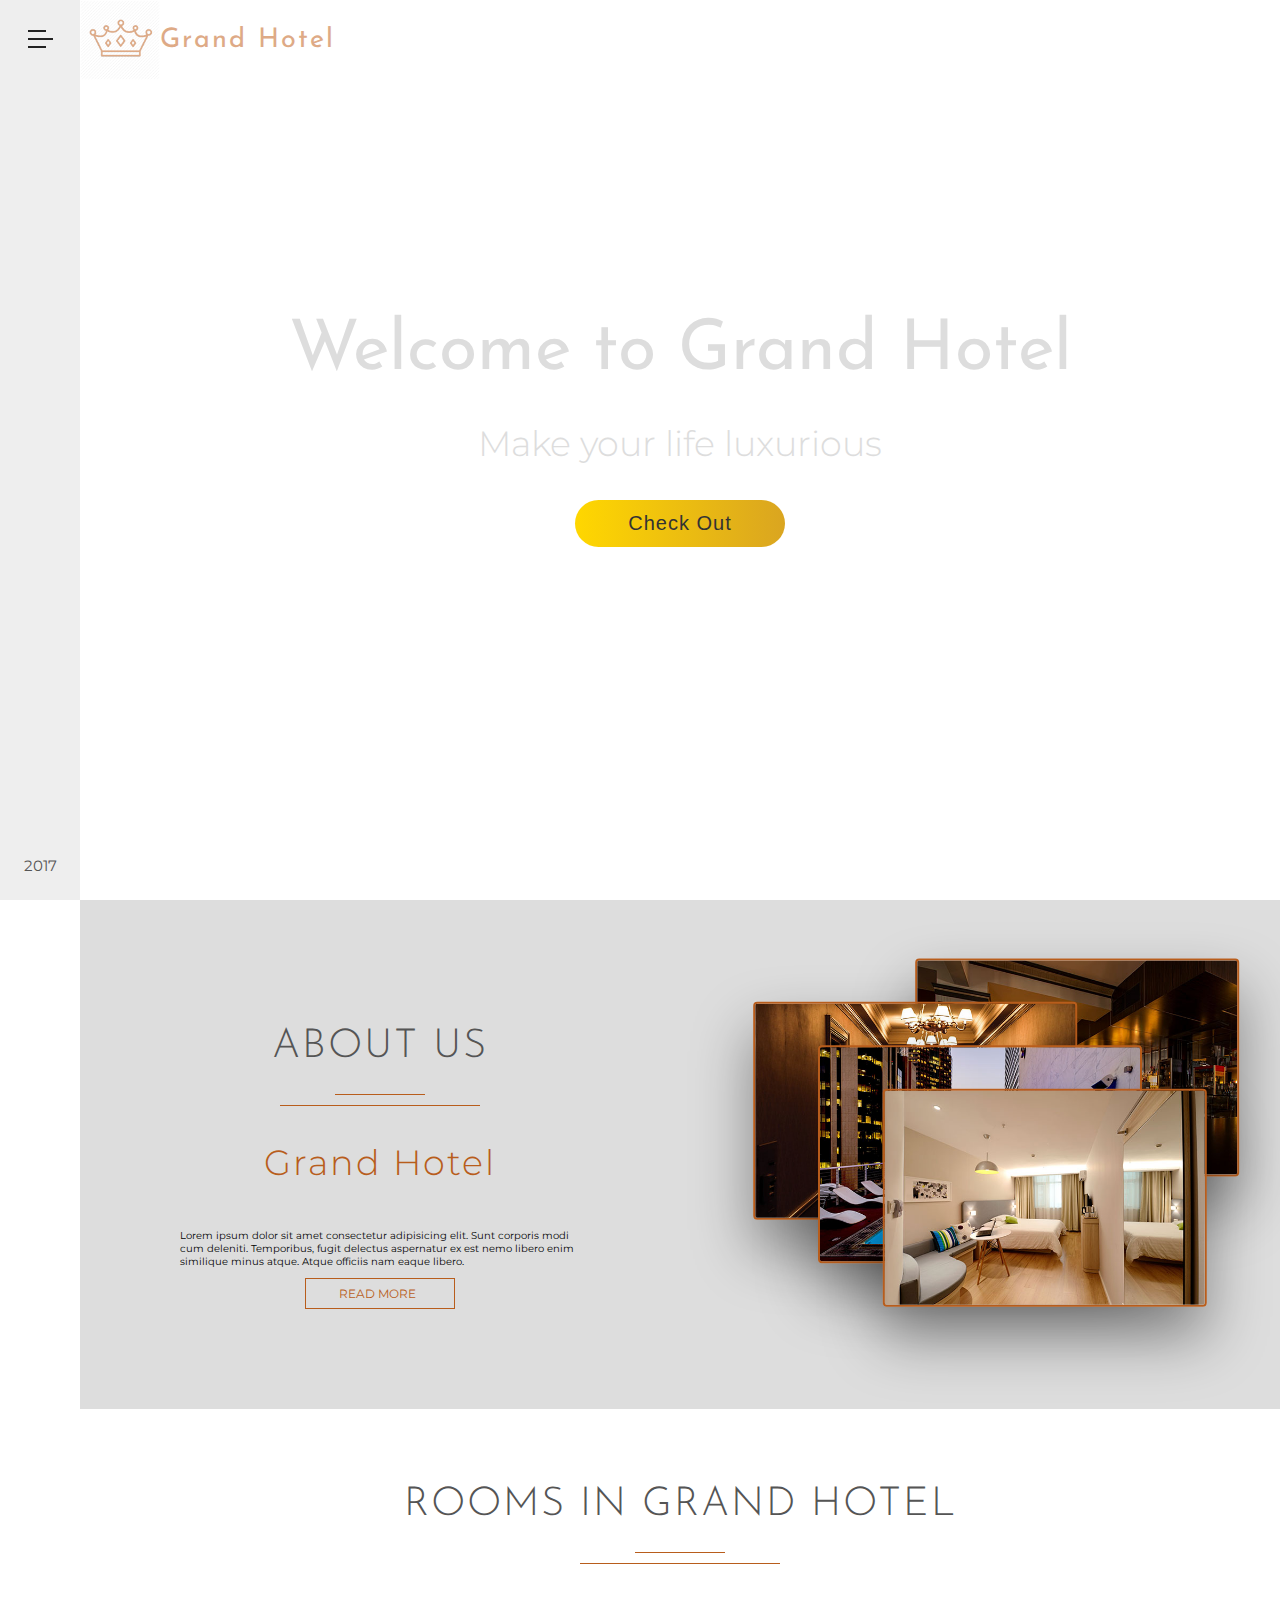
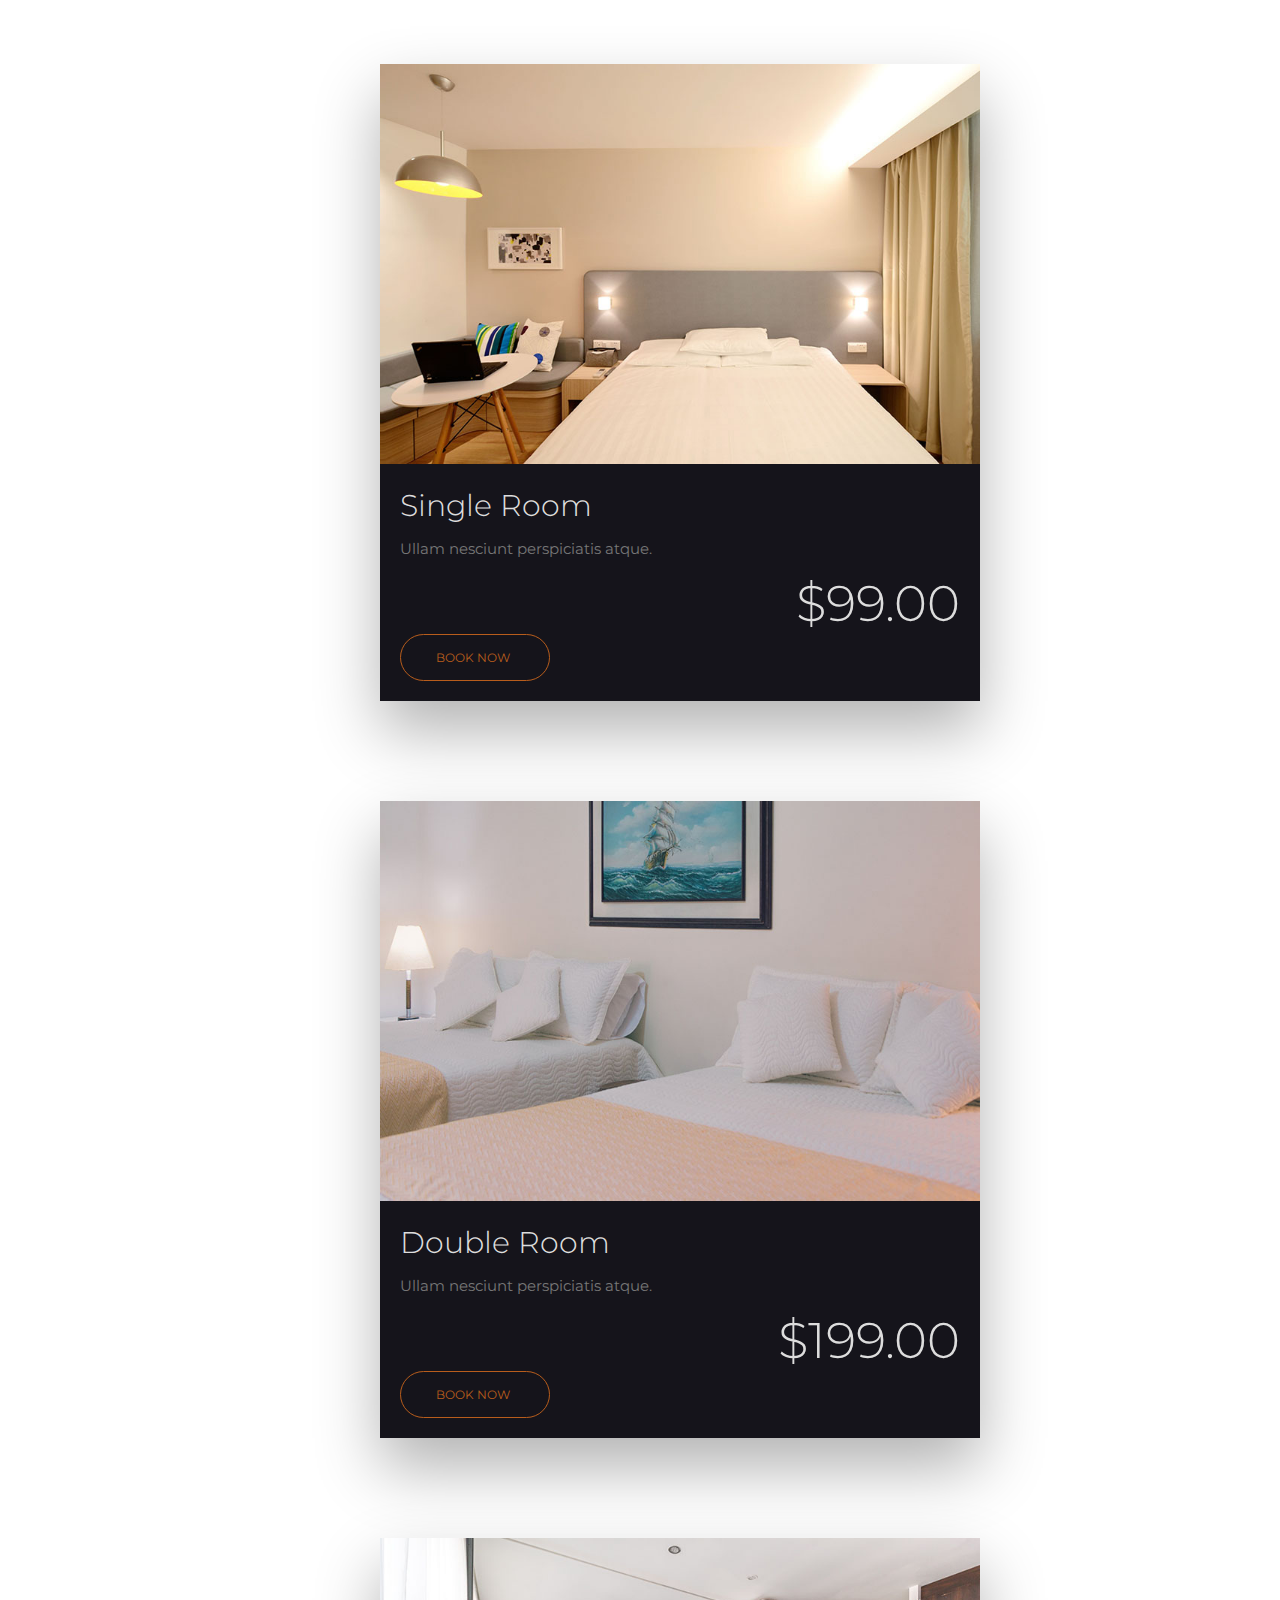
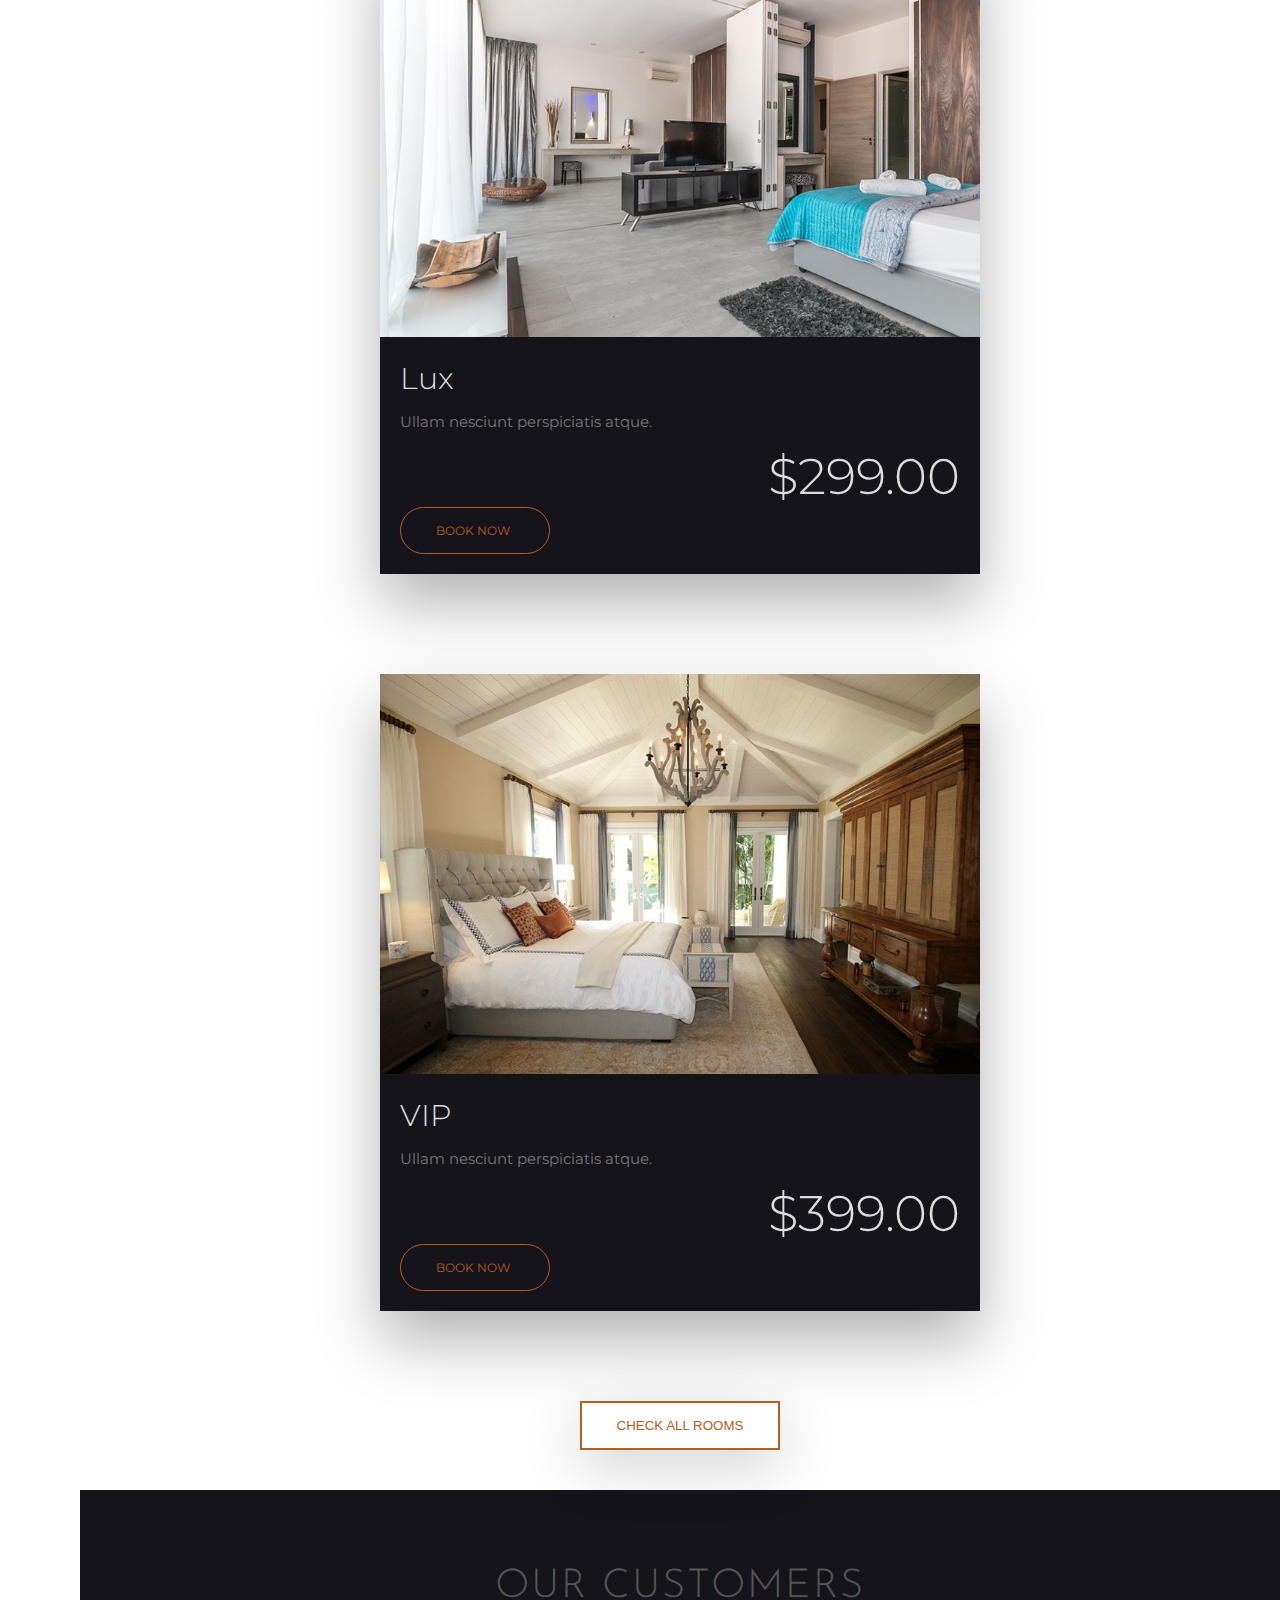
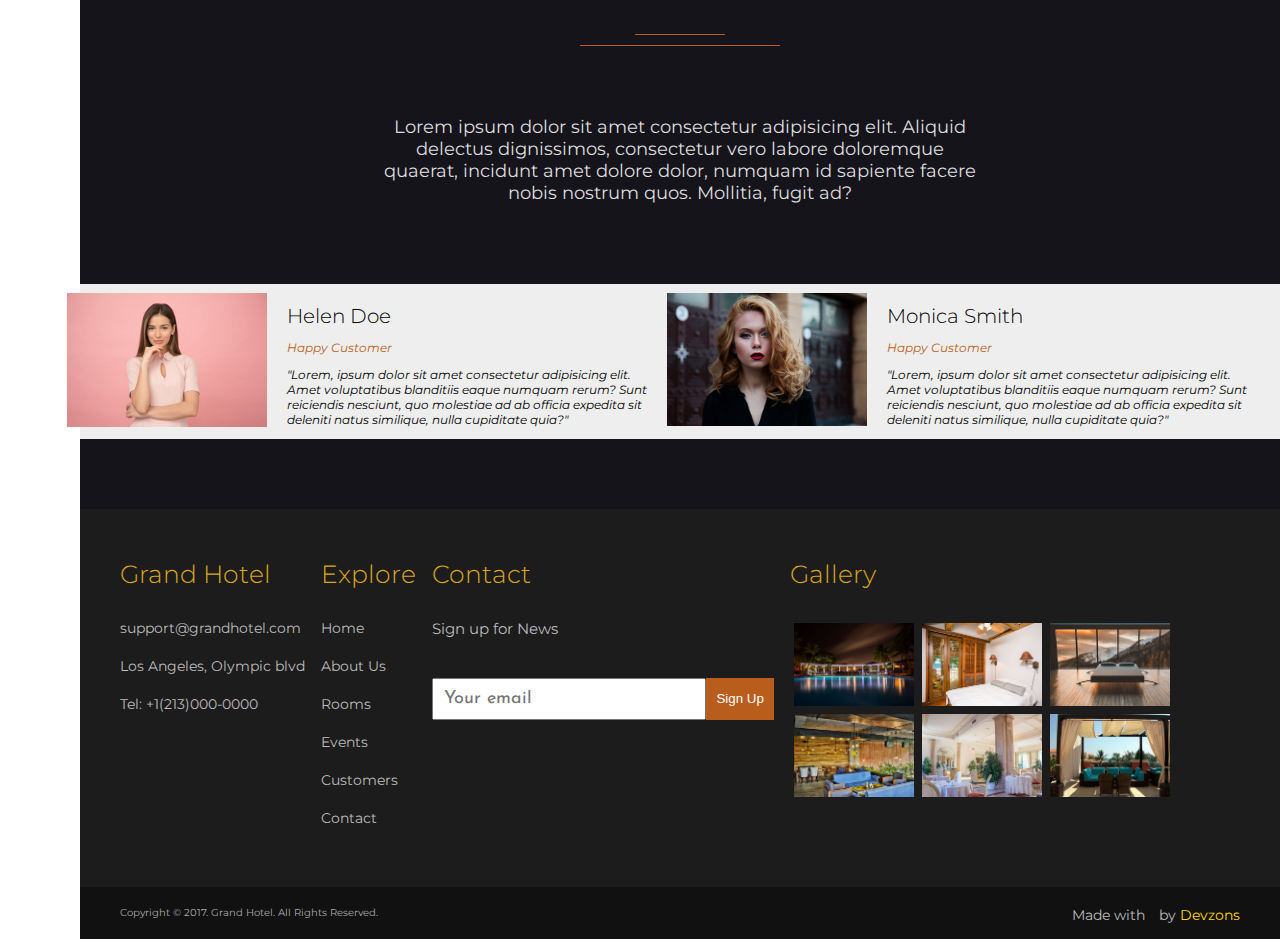
==== index.html @ ef4c30ae "one page site using flex, sidebar navigation" ====
<!DOCTYPE html>
<html lang="en">
<head>
    <meta charset="UTF-8">
    <meta name="viewport" content="width=device-width, initial-scale=1.0">
    <meta http-equiv="X-UA-Compatible" content="ie=edge">
    <title>Grand Hotel</title>
    <link rel="shortcut icon" type="image/png" href="img/crown.png">
    <link rel="stylesheet" href="https://use.fontawesome.com/releases/v5.6.3/css/all.css" integrity="sha384-UHRtZLI+pbxtHCWp1t77Bi1L4ZtiqrqD80Kn4Z8NTSRyMA2Fd33n5dQ8lWUE00s/" crossorigin="anonymous">
    <link href="https://fonts.googleapis.com/css?family=Montserrat:100,100i,200,200i,300,300i,400,400i,500,500i,600,600i,700" rel="stylesheet">
    <link href="https://fonts.googleapis.com/css?family=Josefin+Sans:100,100i,300,300i,400,400i,600,600i,700,700i" rel="stylesheet">
    <link rel="stylesheet" href="css/style.css">
</head>
<body>
    
  <!-- Navbar -->
  <div class="navbar">

    <input type="checkbox" class="checkbox" id="click" hidden>

    <!-- sidebar -->
    <div class="sidebar">
      <label for="click">
        <div class="menu-icon">
          <div class="line line-1"></div>
          <div class="line line-2"></div>
          <div class="line line-3"></div>
        </div>
      </label>

      <ul class="social-icons-list">
        <li><a href="#" class="social-link"><i class="fab fa-facebook-f"></i></a></li>
        <li><a href="#" class="social-link"><i class="fab fa-twitter"></i></a></li>
        <li><a href="#" class="social-link"><i class="fab fa-google-plus-g"></i></a></li>
        <li><a href="#" class="social-link"><i class="fab fa-instagram"></i></a></li>
      </ul>

      <div class="year">
        <p>2017</p>
      </div>
    </div>
    <!-- end of sidebar -->

    <!-- navigation -->
    <nav class="navigation">
      <div class="navigation-header">
        <h1 class="navigation-heading">Grand Hotel</h1>

        <form action="" class="navigation-search">
          <input type="text" class="navigation-search-input" placeholder="Search...">
          <button class="navigation-search-btn">
            <i class="fas fa-search"></i>
          </button>
        </form>
      </div>

      <ul class="navigation-list">
        <li class="navigation-item"><a href="#" class="navigation-link">Home</a></li>
        <li class="navigation-item"><a href="#" class="navigation-link">About us</a></li>
        <li class="navigation-item"><a href="#" class="navigation-link">Rooms</a></li>
        <li class="navigation-item"><a href="#" class="navigation-link">Events</a></li>
        <li class="navigation-item"><a href="#" class="navigation-link">Customers</a></li>
        <li class="navigation-item"><a href="#" class="navigation-link">Contact</a></li>
      </ul>

      <div class="copyright">
        <p>&copy; 2017. Grand Hotel. All Rights are Reserved.</p>
      </div>
    </nav>
    <!-- end of navigation -->
  </div><!--navbar-->

  <!-- header -->
  <header class="header">
    <div class="brand">
      <div><img src="img/crown.png" width="80"></div>
      <h3 class="hotel-heading">Grand Hotel</h3>
    </div>

    <div class="banner">
      <h1 class="banner-heading">Welcome to Grand Hotel</h1>
      <p class="banner-paragraph">Make your life luxurious</p>
      <button class="banner-button">Check Out</button>
    </div>
  </header>
  <!-- end of header -->

  <!-- about us -->
  <section class="about-us">
    <div class="about-us-content">
      <h1 class="common-heading">About Us</h1>
      <div class="underline">
        <div class="small-underline"></div>
        <div class="big-underline"></div>
      </div>
      <h3 class="sub-heading">Grand Hotel</h3>
      <p class="about-us-paragraphe">Lorem ipsum dolor sit amet consectetur adipisicing elit. Sunt corporis modi cum deleniti. Temporibus, fugit delectus aspernatur ex est nemo libero enim similique minus atque. Atque officiis nam eaque libero.</p>
      <button class="about-us-btn">
        Read More 
        <i class="fas fa-angle-double-right btn-arrow"></i>
      </button>
    </div>

    <div class="about-us-images">
      <img src="img/about-us-img-1.jpeg" class="image image-1">
      <img src="img/about-us-img-2.jpeg" class="image image-2">
      <img src="img/about-us-img-3.jpeg" class="image image-3">
      <img src="img/about-us-img-4.jpeg" class="image image-4">
    </div>
  </section>
  <!-- end of about us -->

  <!-- rooms -->
  <section class="rooms">
      <div class="common-header">
        <h1 class="common-heading">Rooms in Grand Hotel</h1>
        <div class="underline">
          <div class="small-underline"></div>
          <div class="big-underline"></div>
        </div>
      </div>
      <div class="rooms-cards-wrapper">
        <div class="room-card">
          <img src="img/single-room.jpeg" class="room-img">
          <div class="room-card-content">
            <h4 class="room-card-heading">Single Room</h4>
            <p class="room-card-paragraph">Ullam nesciunt perspiciatis atque.</p>
            <p class="room-card-price">$99.00</p>
            <button class="room-card-btn">
              Book Now
              <i class="fas fa-angle-double-right btn-arrow"></i>
            </button>
          </div>
        </div>
        <div class="room-card">
          <img src="img/double-room.jpeg" class="room-img">
          <div class="room-card-content">
            <h4 class="room-card-heading">Double Room</h4>
            <p class="room-card-paragraph">Ullam nesciunt perspiciatis atque.</p>
            <p class="room-card-price">$199.00</p>
            <button class="room-card-btn">
              Book Now
              <i class="fas fa-angle-double-right btn-arrow"></i>
            </button>
          </div>
        </div>
        <div class="room-card">
          <img src="img/lux.jpeg" class="room-img">
          <div class="room-card-content">
            <h4 class="room-card-heading">Lux</h4>
            <p class="room-card-paragraph">Ullam nesciunt perspiciatis atque.</p>
            <p class="room-card-price">$299.00</p>
            <button class="room-card-btn">
              Book Now
              <i class="fas fa-angle-double-right btn-arrow"></i>
            </button>
          </div>
        </div>
        <div class="room-card">
          <img src="img/vip.jpeg" class="room-img">
          <div class="room-card-content">
            <h4 class="room-card-heading">VIP</h4>
            <p class="room-card-paragraph">Ullam nesciunt perspiciatis atque.</p>
            <p class="room-card-price">$399.00</p>
            <button class="room-card-btn">
              Book Now
              <i class="fas fa-angle-double-right btn-arrow"></i>
            </button>
          </div>
        </div>
      </div>
      <div class="rooms-btn-wrapper">
        <button class="rooms-btn">Check All Rooms</button>
      </div>
  </section> 
  <!-- end of rooms -->

  <!-- customers -->
  <section class="customers">
    <div class="common-header">
      <h1 class="common-heading">Our Customers</h1>
      <div class="underline">
        <div class="small-underline"></div>
        <div class="big-underline"></div>
      </div>
    </div>

    <p class="customers-paragraph">Lorem ipsum dolor sit amet consectetur adipisicing elit. Aliquid delectus dignissimos, consectetur vero labore doloremque quaerat, incidunt amet dolore dolor, numquam id sapiente facere nobis nostrum quos. Mollitia, fugit ad?</p>

    <div class="customers-card-wrapper">
      <div class="customer-card">
        <div class="customer-image-wrapper">
          <img src="img/customer-1.jpeg" class="customer-image">
        </div>
        <div class="customer-info">
          <h3 class="customer-fullname">Helen Doe</h3>
          <p class="customer-paragraph-1">Happy Customer</p>
          <p class="customer-paragraph-2">"Lorem, ipsum dolor sit amet consectetur adipisicing elit. Amet voluptatibus blanditiis eaque numquam rerum? Sunt reiciendis nesciunt, quo molestiae ad ab officia expedita sit deleniti natus similique, nulla cupiditate quia?"</p>
        </div>
      </div>
 
      <div class="customer-card">
        <div class="customer-image-wrapper">
          <img src="img/customer-2.jpeg" class="customer-image">
        </div>
        <div class="customer-info">
          <h3 class="customer-fullname">Monica Smith</h3>
          <p class="customer-paragraph-1">Happy Customer</p>
          <p class="customer-paragraph-2">"Lorem, ipsum dolor sit amet consectetur adipisicing elit. Amet voluptatibus blanditiis eaque numquam rerum? Sunt reiciendis nesciunt, quo molestiae ad ab officia expedita sit deleniti natus similique, nulla cupiditate quia?"</p>
        </div>
      </div>
    </div>
  </section>
  <!-- end customers -->

  <!-- footer -->
  <footer class="footer">
    <div class="footer-main">
      <div class="footer-list-wrapper">
        <h3 class="footer-heading">Grand Hotel</h3>
        <ul class="footer-list">
          <li class="footer-list-item">
            <a href="" class="footer-list-link">
              support@grandhotel.com
            </a>
          </li>
          <li class="footer-list-item">
            <a href="" class="footer-list-link">
              Los Angeles, Olympic blvd
            </a>
          </li>
          <li class="footer-list-item">
            <a href="" class="footer-list-link">
              Tel: +1(213)000-0000
            </a>
          </li>

        </ul>
      </div>
      <div class="footer-list-wrapper">
        <h3 class="footer-heading">Explore</h3>
        <ul class="footer-list">
          <li class="footer-list-item">
            <a href="" class="footer-list-link">
              Home
            </a>
          </li>
          <li class="footer-list-item">
            <a href="" class="footer-list-link">
              About Us
            </a>
          </li>
          <li class="footer-list-item">
            <a href="" class="footer-list-link">
              Rooms
            </a>
          </li>
          <li class="footer-list-item">
            <a href="" class="footer-list-link">
              Events
            </a>
          </li>
          <li class="footer-list-item">
            <a href="" class="footer-list-link">
              Customers
            </a>
          </li>
          <li class="footer-list-item">
            <a href="" class="footer-list-link">
              Contact
            </a>
          </li>
        </ul>
      </div>

      <div class="contact">
        <h3 class="footer-heading">Contact</h3>
        <p>Sign up for News</p>
        <form action="" class="footer-form">
          <input type="text" class=footer-input placeholder="Your email">
          <button class="footer-btn">Sign Up</button>
        </form>
      </div>

      <div class="gallery">
        <h3 class="footer-heading">Gallery</h3>
        <div class="gallery-images">
          <div class="image-wrapper">
            <img src="img/gallery-img-1.jpeg" class="footer-image">
          </div>
          <div class="image-wrapper">
            <img src="img/gallery-img-2.jpeg" class="footer-image">
          </div>
          <div class="image-wrapper">
            <img src="img/gallery-img-3.jpeg" class="footer-image">
          </div>
          <div class="image-wrapper">
            <img src="img/gallery-img-4.jpeg" class="footer-image">
          </div>
          <div class="image-wrapper">
            <img src="img/gallery-img-5.jpeg" class="footer-image">
          </div>
          <div class="image-wrapper">
            <img src="img/gallery-img-6.jpeg" class="footer-image">
          </div>
        </div>
      </div>
    </div>

    <div class="creator-part">
      <div class="copyright-text">
        <p>Copyright &copy; 2017. Grand Hotel. All Rights Reserved.</p>
      </div>
      <div class="text-right">
        <p>Made with <i class="fas fa-heart"></i> by <span>Devzons</span></p>
      </div>
    </div> 
  </footer>
  <!-- end footer -->
</body>
</html>
---- css/style.css ----
html {
    font-size: 62.5%;
    box-sizing: border-box;
}

body {
    margin: 0;
    padding: 0;
    font-family: 'Montserrat', sans-serif;
}

/* navbar */
/* sidebar */
.sidebar {
    width: 8rem;
    height: 100%;
    background-color: #eee;
    position: fixed;
    display: flex;
    flex-direction: column;
    justify-content: space-between;
    align-items: center;
    z-index: 10;
}

.menu-icon {
    margin-top: 3rem;
    cursor: pointer;
}

.line{
    height: .2rem;
    width: 2.5rem;
    background-color: #222;
    margin-bottom: .6rem;
}

.line-1, .line-3 {
    width: 1.8rem;
    transition: all .4s;
}

.menu-icon:hover .line {
    width: 2.5rem;
}

.social-icons-list {
    list-style: none;
    padding: 0;
    height: 25rem;
    display: flex;
    flex-direction: column;
    justify-content: space-evenly;
    align-items: center;
}

.social-link {
    font-size: 2rem;
    color: #777;
    transition: color .3s;
}

.social-link:hover {
    color: #deaa86;
}

.year {
    margin-bottom: 1rem;
    font-size: 1.5rem;
    color: #555;
}
/* end of sidebar */

/* navigation */
.navigation {
    position: fixed;
    left: -32rem;
    width: 40rem;
    height: 100%;
    background: linear-gradient(to top, rgba(34, 32, 41, 1),  rgba(34, 32, 41, .8)), url(../img/nav-bg.jpeg) center no-repeat /cover;
    display: flex;
    flex-direction: column;
    justify-content: space-between;
    align-items: center;
    transition: left .8s cubic-bezier(1, 0, 0, 1);
}

.navigation-search {
    position: relative;
}

.navigation-heading {
    font-family: 'Josefin Sans', sans-serif;
    font-size: 3.5rem;
    font-weight: 300;
    letter-spacing: .2rem;
    color: #deaa86;
    text-align: center;
}

.navigation-search-input {
    width: 30rem;
    padding: 1rem 2rem;
    background-color: rgba(0,0,0,.3);
    font-family: 'Josefin Sans', sans-serif;
    font-size: 1.6rem;
    color: #deaa86;
    letter-spacing: .1rem;
    outline: none;
    border: .1rem solid #555;
    border-radius: 10rem;
    transition: background-color .3s;
}

.navigation-search-input:focus {
    background-color: rgba(0,0,0,.1);
}

.navigation-search-btn {
    border: none;
    background-color: transparent;
    color: #deaa86;
    font-size: 1.7rem;
    position: absolute;
    top: 0.75rem;
    right: 1rem;
    cursor: pointer;
}

.navigation-search-btn:focus {
    outline: none;
}

.navigation-list {
    list-style: none;
    padding: 0;
    height: 28rem;
    display: flex;
    flex-direction: column;
    justify-content: space-between;
    align-items: center;
}

.navigation-item {
    position: relative;
}

.navigation-link {
    color: #fff;
    font-size: 1.6rem;
    font-weight: 400;
    letter-spacing: .1rem;
    text-decoration: none;
    text-transform: uppercase;
    transition: color .5s;
}

.navigation-link::before {
    content: "";
    width: 0rem;
    height: .1rem;
    background-color: #deaa86;
    position: absolute;
    top: 1rem;
    right: -4rem;
    transition: width .5s cubic-bezier(1, 0, 0, 1);
}

.navigation-link::after{
    content: "";
    width: 0rem;
    height: .1rem;
    background-color: #deaa86;
    position: absolute;
    top: 1rem;
    left: -4rem;
    transition: width .5s cubic-bezier(1, 0, 0, 1);
}

.navigation-link:hover {
    color: #deaa86;    
}

.navigation-link:hover::before,
.navigation-link:hover::after {
    width: 3rem;
}

.copyright {
    color: #fff;
    font-size: 1.2rem;
    margin-bottom: 1.5rem;
}

.checkbox:checked ~ .navigation{
    left: 8rem;
}

.checkbox:checked ~ .sidebar .line-1 {
    transform: rotate(-405deg) translate(-5px, 6px);
    width: 2.5rem;
}

.checkbox:checked ~ .sidebar .line-2 {
    opacity: 0;
}

.checkbox:checked ~ .sidebar .line-3 {
    transform: rotate(405deg) translate(-5px, -6px);
    width: 2.5rem;
}
/* end of navigation */

/* end of navbar */

/* header */
.header {
    margin-left: 8rem;
    height: 100vh;
    background: linear-gradient(to top, rgba(0,0,0,.6), rgba(0,0,0,.5)), url(../img/header-1.jpeg) center no-repeat /cover;
}

.brand {
    display: flex;
    cursor: pointer;
}

.hotel-heading {
    font-family: 'Josefin Sans', sans-serif;
    font-size: 2.7rem;
    font-weight: 400;
    color: #deaa86;
    letter-spacing: .2rem;
}

.banner {
    color: #ddd;
    height: 65rem;
    display: flex;
    flex-direction: column;
    align-items: center;
    justify-content: center;
}

.banner-heading {
    font-family: 'Josefin Sans', sans-serif;
    font-size: 7rem;
    font-weight: 400;
    margin-bottom: 0;
    animation: anim 2s;
}

.banner-paragraph {
    font-size: 3.5rem;
    font-weight: 300;
    animation: anim 1.5s .5s backwards;
}

.banner-button {
    width: 21rem;
    padding: 1.2rem 2rem;
    font-size: 2rem;
    color: #333;
    letter-spacing: .1rem;
    border: none;
    border-radius: 10rem;
    outline: none;
    background: linear-gradient(to right, gold, goldenrod);
    cursor: pointer;
    animation: anim 1s 1s backwards;
}

.banner-button:hover {
    background: linear-gradient(to left, gold, goldenrod);
}

.banner-button:active {
    transform: translateY(.2rem)
}

@keyframes anim {
    0% {
        opacity: 0;
    }
    100% {
        opacity: 1;
    }
}
/* end of header */

/* about us */
.about-us {
    margin-left: 8rem;
    display: flex;
    background-color: #ddd;
}

.about-us-content {
    flex: 0 1 50%;
    display: flex;
    flex-direction: column;
    justify-content: center;
    align-items: center;
    padding: 10rem;
    box-sizing: border-box;
}

.sub-heading {
    font-size: 3.5rem;
    font-weight: 300;
    letter-spacing: .2rem;
    color: #b85d1c;
}

.about-us-paragraph {
    font-size: 1.6rem;
    font-style: italic;
    font-weight: 300;
    text-align: center;
    margin-bottom: 5rem;
}

.about-us-btn {
    width: 15rem;
    padding: .7rem .5rem;
    font-family: 'Montserrat', sans-serif;
    font-size: 1.2rem;
    text-transform: uppercase;
    color: #b85d1c;
    background-color: transparent;
    border: .1rem solid #b85d1c;
    outline: none;
    cursor: pointer;
}

.btn-arrow {
    margin-left: .5rem;
}

.about-us-btn:hover {
    margin-left: 1.5rem;
    transition: margin-left .5s;
}

.about-us-images {
    flex: 1 1;
    position: relative;
}

.image {
    width: 32rem;
    position: absolute;
    top: 50%;
    left: 50%;
    box-shadow: 0 3rem 6rem rgba(0,0,0,.4);
    border-radius: .4rem;
    border: .2rem solid #b85d1c;
}

.image-1 {
    transform: translate(-20%, -90%)
}

.image-2 {
    transform: translate(-70%, -70%)
}

.image-3 {
    transform: translate(-50%, -50%)
}

.image-4 {
    transform: translate(-30%, -30%)
}
/* end of about us */

/* common header */
.common-header {
    padding: 5rem;
    text-align: center;
    color: #b85d1c;
}

.common-heading {
    font-family: 'Josefin Sans', sans-serif;
    font-size: 4rem;
    font-weight: 300;
    letter-spacing: .2rem;
    text-transform: uppercase;
    color: #555;
}

.small-underline {
    width: 9rem;
    height: .1rem;
    margin: 0 auto 1rem auto;
    background-color: #b85d1c;
}

.big-underline {
    width: 20rem;
    height: .1rem;
    margin: auto;
    background-color: #b85d1c;
}

/* end common header */

/* rooms */
.rooms {
    margin-left: 8rem;
}

.rooms-cards-wrapper {
    display: flex;
    flex-wrap: wrap;
    justify-content: center;
}

.room-card {
    width: 60rem;
    margin: 5rem;
    background-color: #15141b;
    box-shadow: 0 3rem 6rem rgba(0,0,0,.3);
}

.room-img {
    width: 100%;
}

.room-card-content {
    color: #ddd;
    padding: 2rem;
}

.room-card-heading {
    margin: 0;
    font-size: 3rem;
    font-weight: 300;
}

.room-card-paragraph {
    font-size: 1.5rem;
    color: #777;
}

.room-card-price {
    font-size: 5rem;
    font-weight: 300;
    text-align: right;
    margin: 0;
}

.room-card-btn {
    width: 15rem;
    padding: 1.5rem 1rem;
    font-family: 'Montserrat', sans-serif;
    font-size: 1.2rem;
    text-transform: uppercase;
    color: #b85d1c;
    background-color: transparent;
    border: .1rem solid #b85d1c;
    border-radius: 10rem;
    outline: none;
    cursor: pointer;
}

.rooms-btn-wrapper {
    text-align: center;
}

.rooms-btn {
    width: 20rem;
    padding: 1.5rem 1rem;
    margin: 4rem;
    background-color: transparent;
    text-transform: uppercase;
    color: #b85d1c;
    border: .2rem solid #b85d1c;
    outline: none;
    cursor: pointer;
    box-shadow: 0 1.5rem 6rem rgba(0,0,0,.2);
    transition: all .2s;
}

.rooms-btn:hover {
    color: #ddd;
    background-color: #b85d1c;
}
/* end of rooms */

/* customers */
.customers {
    margin-left: 8rem;
    padding-bottom: 7rem;
    background-color: #15141b;
}

.customers-paragraph {
    font-size: 1.8rem;
    color: #ddd;
    width: 50%;
    margin: 2rem auto 8rem auto;
    text-align: center;
}

.customers-card-wrapper {
    display: flex;
    justify-content: space-evenly;
}

.customer-image-wrapper {
    margin: auto 0;
}

.customer-card {
    background-color: #eee;
    width: 60rem;
    display: flex;
}

.customer-image {
    width: 20rem;
    margin-left: -1.3rem;
}

.customer-info {
    padding: 0 2rem;
}

.customer-fullname {
    font-size: 2rem;
    font-weight: 300;
    margin-bottom: 0;
}

.customer-paragraph-1 {
    font-size: 1.2rem;
    font-style: italic;
    color: #b85d1c;
}

.customer-paragraph-2 {
    font-size: 1.2rem;
    font-style: italic;
}
/* end of customers */

/* footer */
.footer{
    margin-left: 8rem;
}

.footer-main {
    display: flex;
    justify-content: space-between;
    background-color: #1c1c1c;
    padding: 4rem;
}

.footer-heading {
    font-size: 2.5rem;
    font-weight: 300;
    color: goldenrod;
    margin: 1rem 0 3rem 0;
}

.footer-list {
    list-style: none;
    padding: 0;
}

.footer-list-item {
    margin-bottom: 2rem;
}

.footer-list-link {
    font-size: 1.4rem;
    text-decoration: none;
    color: #bbb;
}

.contact p {
    font-size: 1.5rem;
    color: #bbb;
    margin-bottom: 4rem;
}

.footer-form {
    display: flex;
}

.footer-input {
    width: 25rem;
    padding: 1rem;
    font-family: 'Josefin Sans', sans-serif;
    font-size: 1.8rem;
    color: #444;
    outline: none;
}

.footer-btn {
    padding: 1rem;
    background-color: #b85d1c;
    color: #fff;
    border: none;
}

.gallery {
    max-width: 45rem;
}

.image-wrapper {
    width: 12rem;
    margin: .4rem;
    overflow: hidden;
}

.footer-image {
    width: 100%;
    height: 100%;
    backface-visibility: hidden;
    transition: all .5s;
}

.gallery-images{
    display: flex;
    flex-wrap: wrap;
}

.footer-image:hover {
    transform: scale(1.3);
    opacity: .8
}

.creator-part {
    display: flex;
    justify-content: space-between;
    align-items: center;
    background-color: #111;
    padding: 0 4rem;
}

.copyright-text {
    font-size: 1.3 rem;
    color: #aaa;
}

.text-right {
    font-size: 1.4rem;
    color: #bbb;
}

.text-right i {
    font-size: 2rem;
    margin: .5rem;
    color: tomato;
}

.text-right span {
    color: gold;
}

/* end of footer */
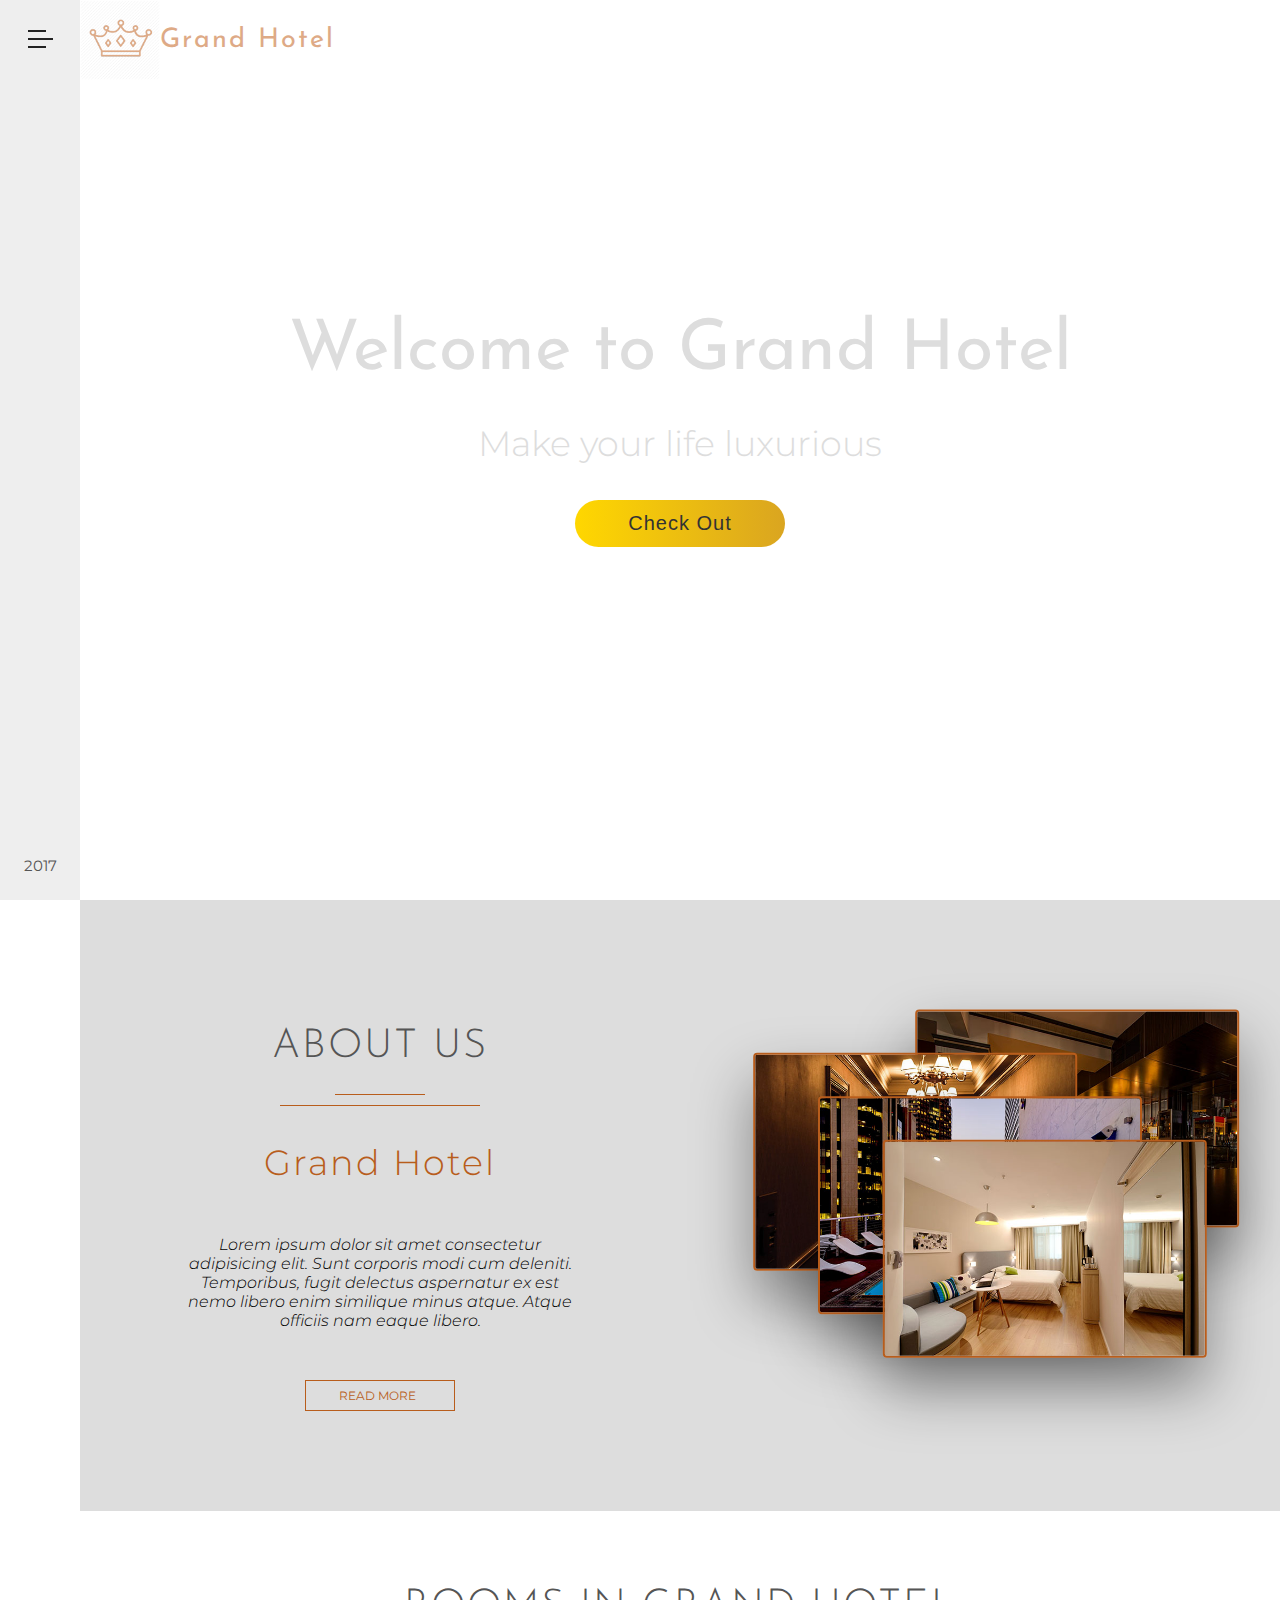
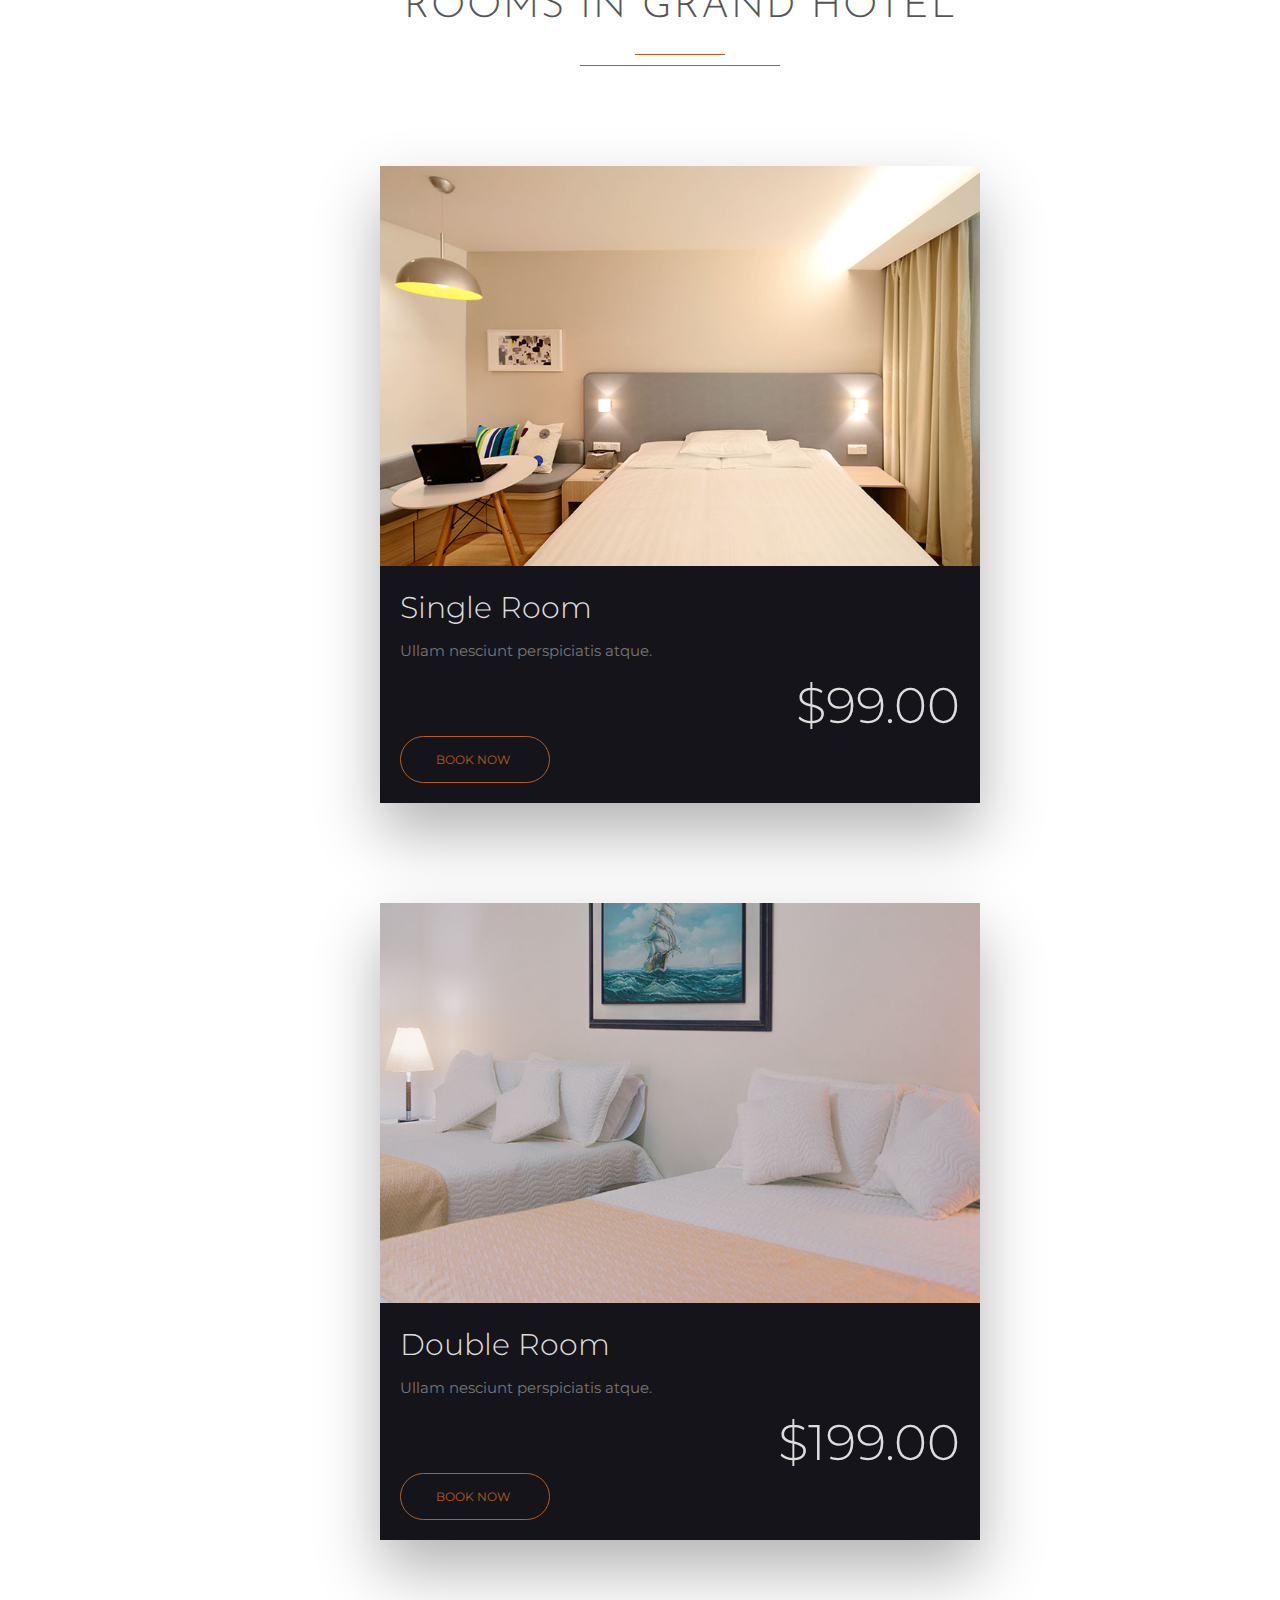
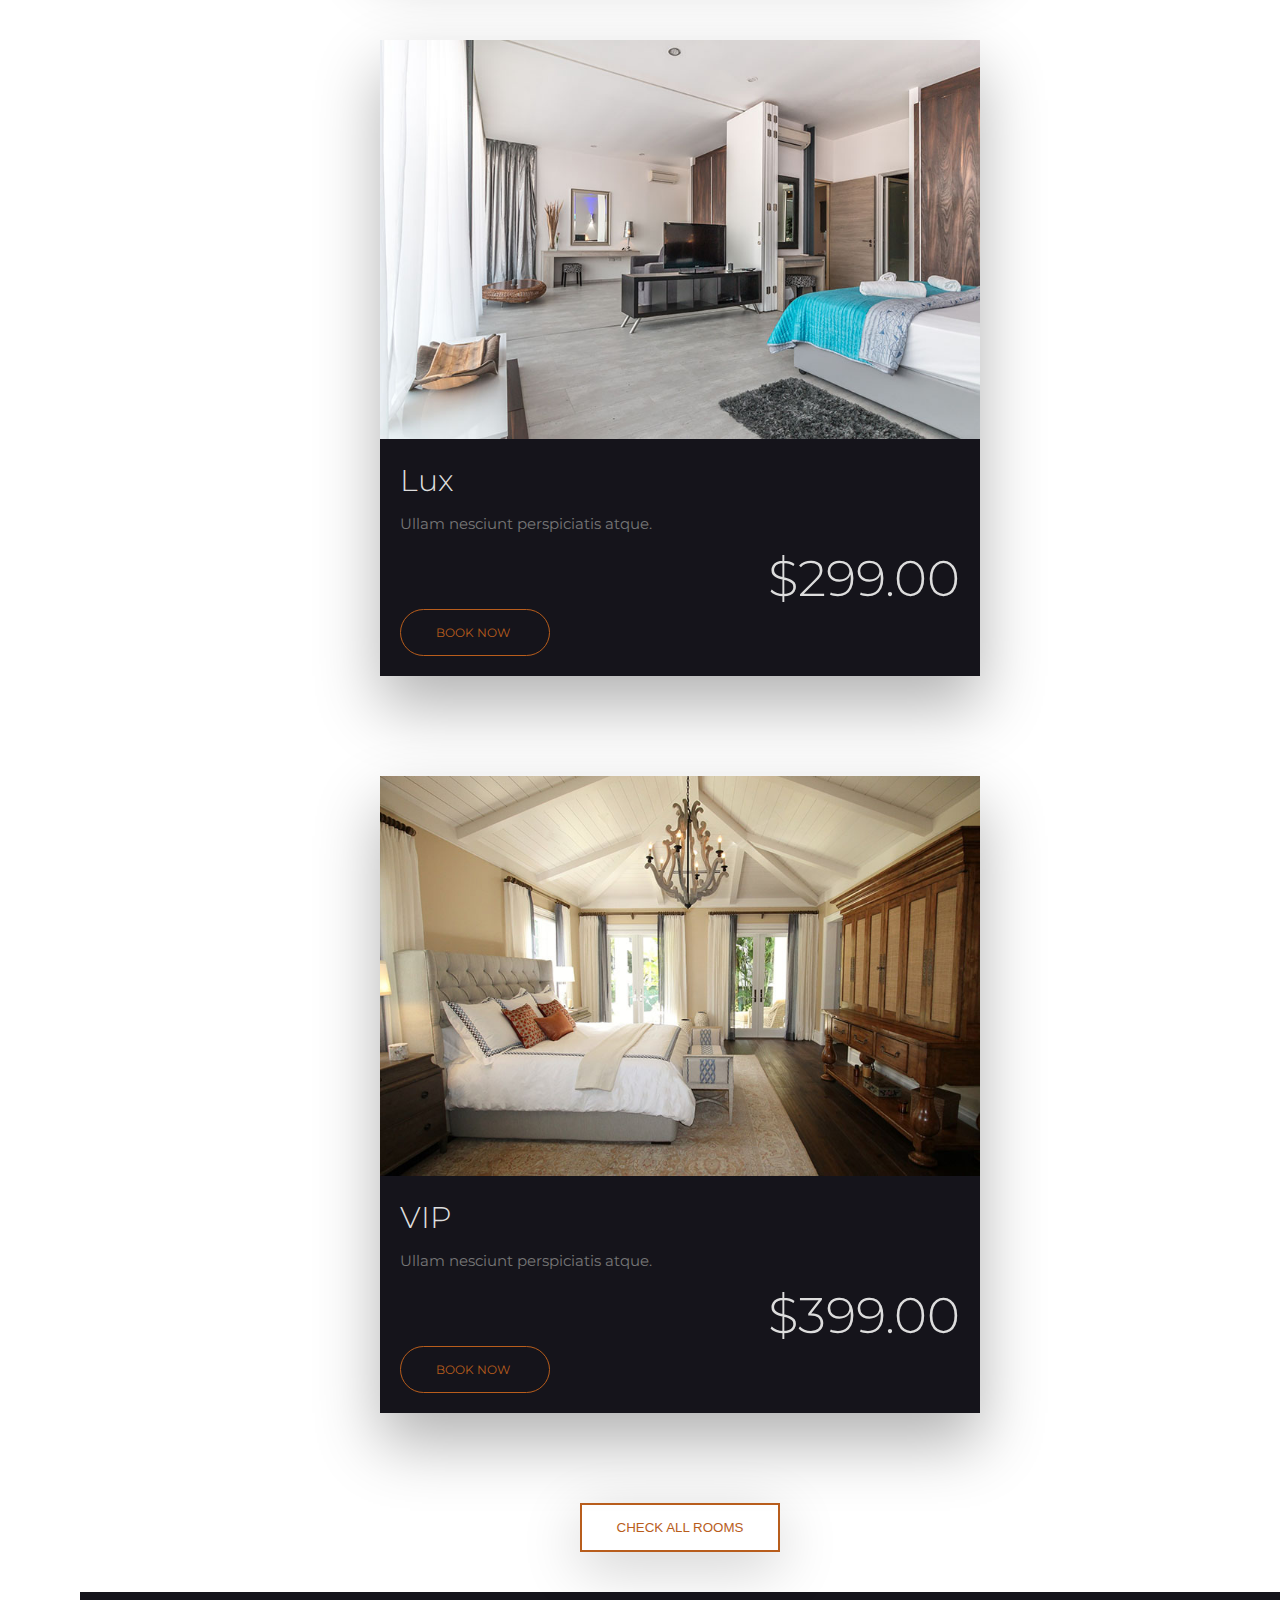
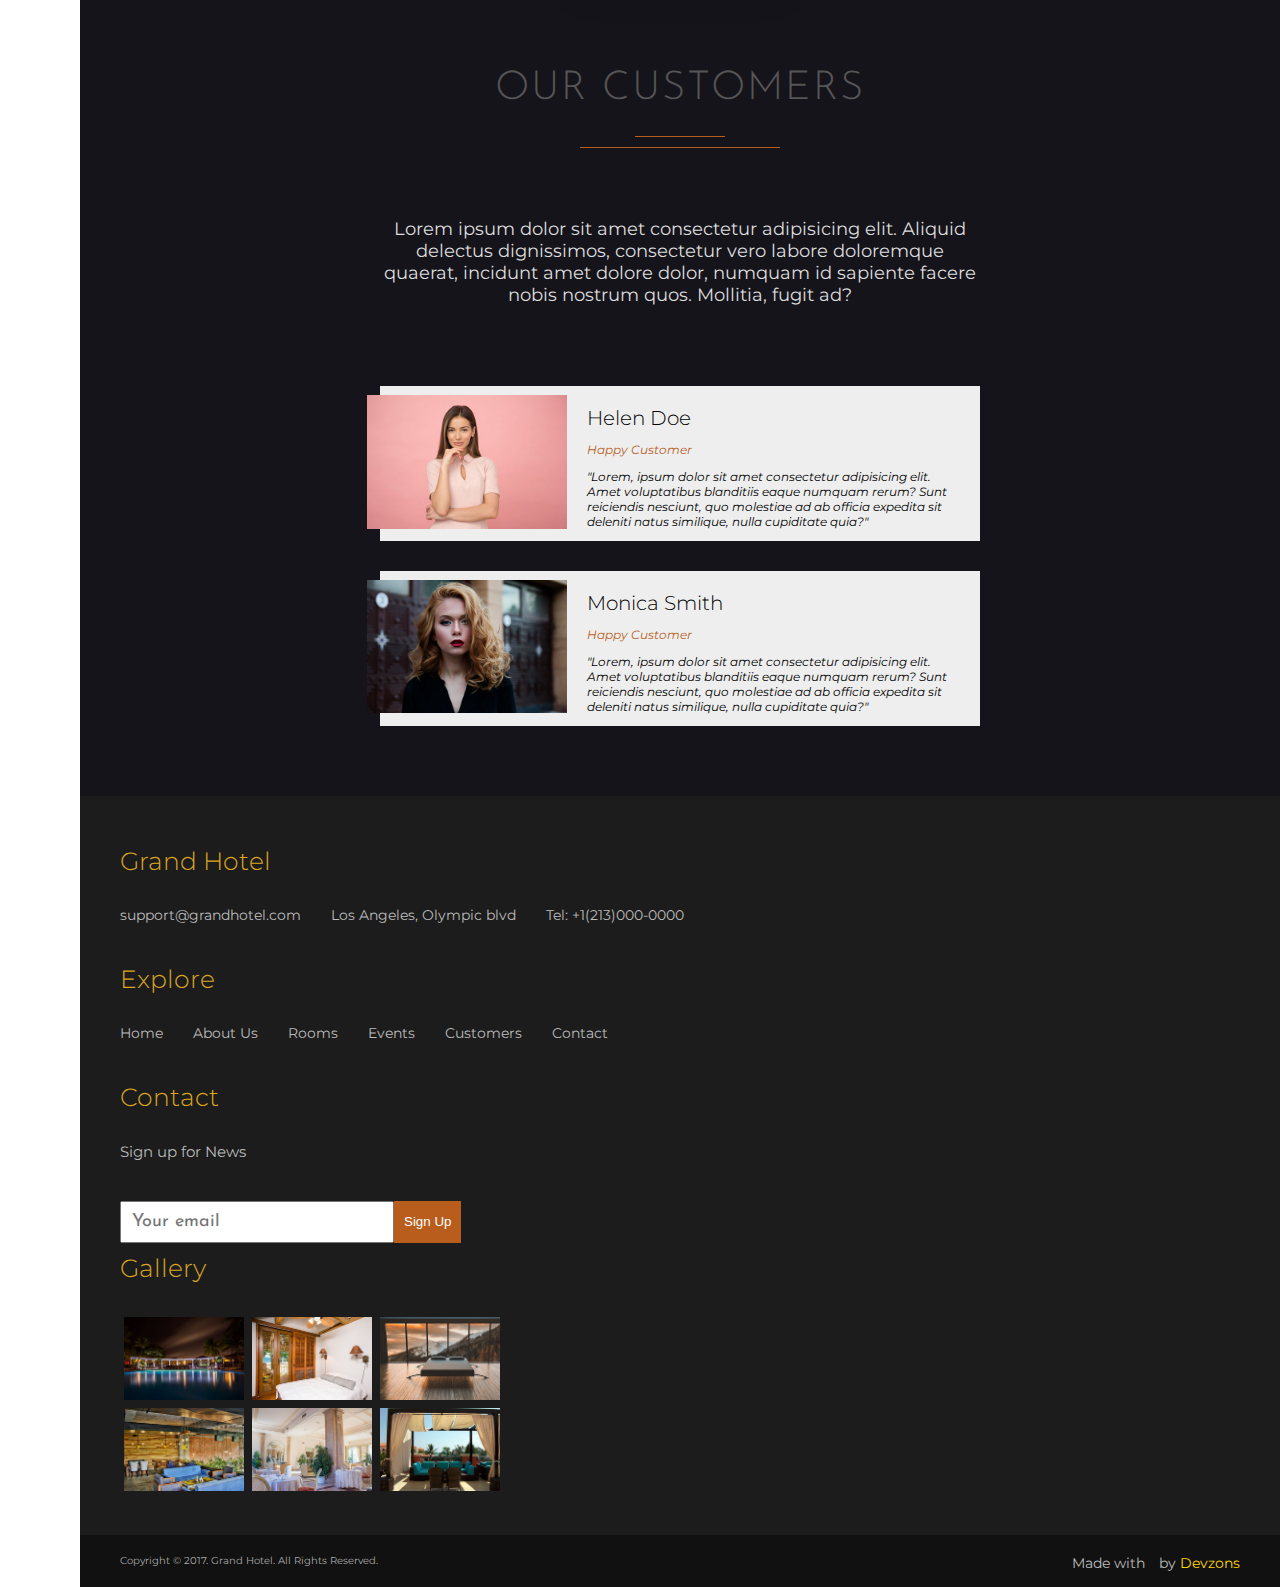
==== commit cc5ea254: "Add responsive" ====
--- a/index.html
+++ b/index.html
@@ -94,7 +94,7 @@
         <div class="big-underline"></div>
       </div>
       <h3 class="sub-heading">Grand Hotel</h3>
-      <p class="about-us-paragraphe">Lorem ipsum dolor sit amet consectetur adipisicing elit. Sunt corporis modi cum deleniti. Temporibus, fugit delectus aspernatur ex est nemo libero enim similique minus atque. Atque officiis nam eaque libero.</p>
+      <p class="about-us-paragraph">Lorem ipsum dolor sit amet consectetur adipisicing elit. Sunt corporis modi cum deleniti. Temporibus, fugit delectus aspernatur ex est nemo libero enim similique minus atque. Atque officiis nam eaque libero.</p>
       <button class="about-us-btn">
         Read More 
         <i class="fas fa-angle-double-right btn-arrow"></i>
--- a/css/style.css
+++ b/css/style.css
@@ -82,6 +82,7 @@
     flex-direction: column;
     justify-content: space-between;
     align-items: center;
+    z-index: 5;
     transition: left .8s cubic-bezier(1, 0, 0, 1);
 }
 
@@ -663,32 +664,202 @@
 
 /* end of footer */
 
-
-
-
-
-
-
-
-
-
-
-
-
-
-
-
-
-
-
-
-
-
-
-
-
-
-
-
-
-
+@media(max-width: 1400px){
+    .customers-card-wrapper{
+        flex-direction: column;
+        align-items: center;
+    }
+
+    .customer-card:first-child {
+        margin-bottom: 3rem;
+    }
+
+    .footer-main {
+        flex-direction: column;
+    }
+
+    .footer-list {
+        display: flex;
+    }
+
+    .footer-list-item {
+        margin-right: 3rem;
+    }
+}
+
+@media(max-width: 1200px){
+    .about-us {
+        flex-direction: column;
+        padding-bottom: 20rem;
+    }
+
+    .about-us-content {
+        margin-bottom: 13rem;
+    }
+
+    .image {
+        width: 25rem;
+    }
+}
+
+@media(max-width: 900px){
+    .banner {
+        text-align: center;
+    }
+
+    .banner-heading {
+        font-size: 4.7rem;
+    }
+
+    .banner-paragraph {
+        font-size: 2.6rem;
+    }
+
+    .banner-button {
+        width: 16rem;
+        font-size: 1.5rem;
+    }
+}
+
+@media(max-width: 750px) {
+    .customer-card {
+        flex-direction: column;
+        width: 20rem;
+    }
+
+    .customer-image {
+        margin-left: 0;
+    }
+
+    .footer-list {
+        display: block;
+    }
+
+    .creator-part {
+        flex-direction: column;
+        text-align: center;  
+    }
+
+    .copyright-text {
+        order: 1;
+    }
+}
+
+@media(max-width: 500px) {
+    .navigation {
+        width: 28rem;
+    }
+
+    .navigation-search-input {
+        width: 20rem;
+    }
+
+    .hotel-heading {
+        font-size: 2rem;
+        margin: auto 0;
+    }
+
+    .banner {
+        height: 100%;
+        margin-top: -10rem;
+    }
+
+    .banner-heading {
+        font-size: 3rem;
+    }
+
+    .banner-paragraph {
+        font-size: 2rem;
+    }
+
+    .about-us {
+        padding-bottom: 15rem;
+    }
+
+    .sub-heading {
+        font-size: 2rem;
+        text-align: center;
+    }
+
+    .about-us-content {
+        padding: 5rem;
+    }
+
+    .image {
+        width: 13rem;
+    }
+
+    .common-heading {
+        font-size: 2.5rem;
+        text-align: center;
+    }
+
+    .small-underline {
+        width: 5rem;
+    }
+    
+    .big-underline {
+        width: 12rem;
+    }
+
+    .room-card-heading {
+        font-size: 1.5rem;
+    }
+
+    .room-card-price {
+        font-size: 2.5rem;
+        margin-bottom: 1.5rem;
+        text-align: left;
+    }
+
+    .room-card-btn {
+        width: 12rem;
+        padding: 1rem .5rem;
+        font-size: 1rem;
+    }
+
+    .customers-paragraph {
+        font-size: 1.4rem;
+        width: 80%;
+    }
+
+    .footer-main {
+        padding: 2rem;
+    }
+
+    .footer-input {
+        width: 12rem;
+    }
+
+    .image-wrapper {
+        width: 9rem;
+    }
+}
+
+
+
+
+
+
+
+
+
+
+
+
+
+
+
+
+
+
+
+
+
+
+
+
+
+
+
+
